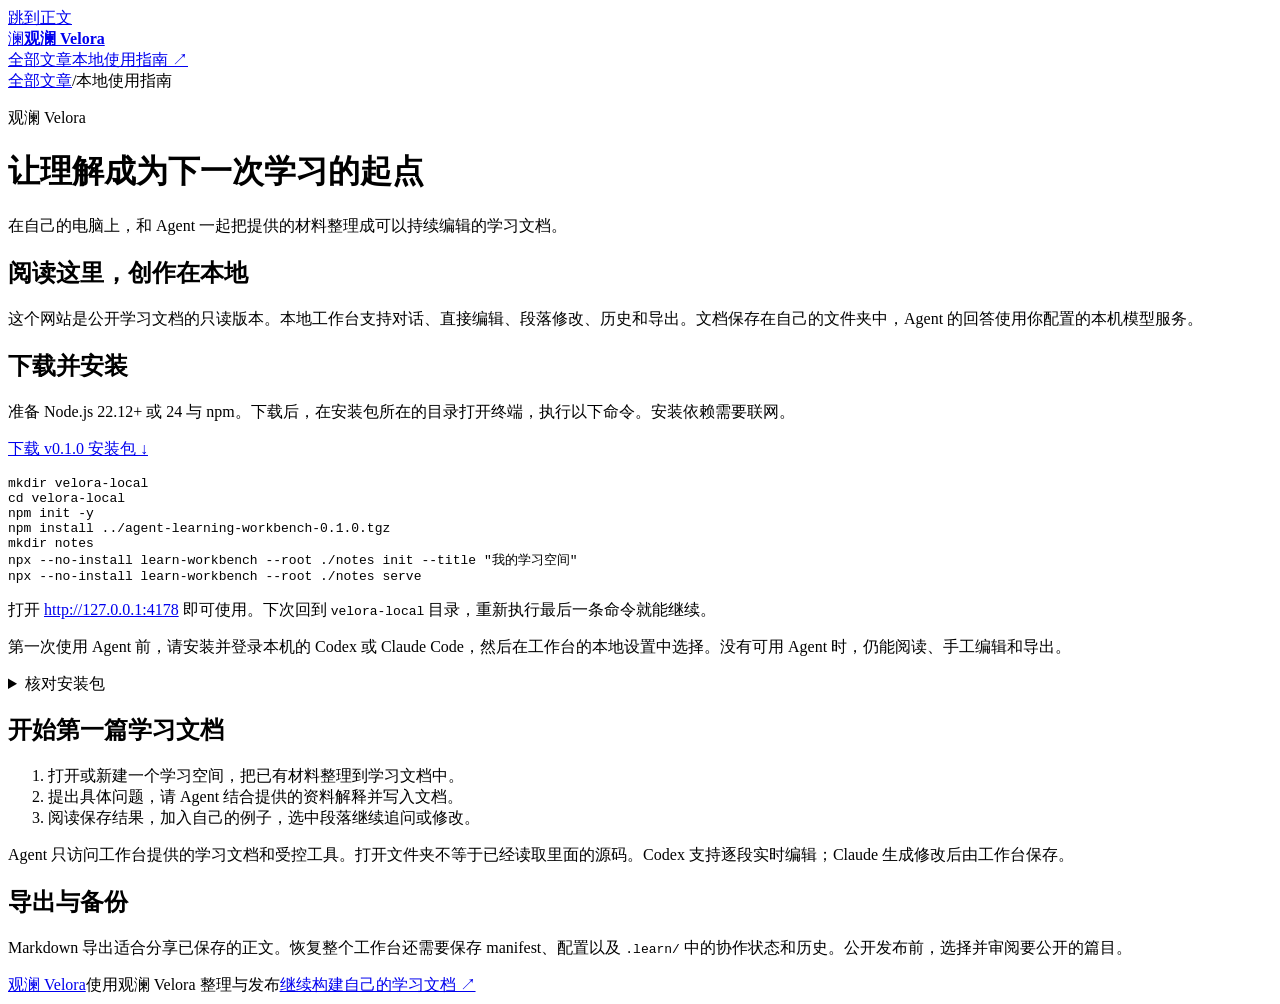
==== getting-started/index.html @ 002b8e45 "publish: make Velora available as a public learning website Tested: project subpath, website navigat" ====
<!doctype html><html lang="zh-CN"><head><meta charset="UTF-8"><meta name="viewport" content="width=device-width, initial-scale=1"><meta name="color-scheme" content="light"><meta http-equiv="Content-Security-Policy" content="default-src 'self'; script-src 'self' 'sha256-hYJgIZplOsGzFVvhRGhTYGaKmy2H5TzEuQ3A/DM75oE='; style-src 'self' 'unsafe-inline'; img-src 'self' data: https:; connect-src 'self'; object-src 'none'; base-uri 'none'; form-action 'self'"><title>本地使用指南 · 观澜 Velora</title><meta name="description" content="在本地使用观澜 Velora，把提供的材料整理成可以持续编辑的学习文档。"><link rel="canonical" href="https://majiayu000.github.io/velora-site/getting-started/"><meta property="og:url" content="https://majiayu000.github.io/velora-site/getting-started/"><meta property="og:title" content="本地使用指南 · 观澜 Velora"><meta property="og:description" content="在本地使用观澜 Velora，把提供的材料整理成可以持续编辑的学习文档。"><meta property="og:type" content="website"><meta property="og:locale" content="zh_CN"><meta name="twitter:card" content="summary"><meta name="twitter:title" content="本地使用指南 · 观澜 Velora"><meta name="twitter:description" content="在本地使用观澜 Velora，把提供的材料整理成可以持续编辑的学习文档。"><link rel="icon" href="/velora-site/favicon.svg" type="image/svg+xml"><script type="module" crossorigin src="/velora-site/assets/index-C56CfqEb.js"></script><link rel="stylesheet" crossorigin href="/velora-site/assets/index-DD77AjJB.css"><script type="application/ld+json">{"@context":"https://schema.org","@type":"WebPage","name":"本地使用指南","inLanguage":"zh-CN"}</script></head><body><a class="skip-link" href="#main">跳到正文</a><header class="public-header"><a class="public-brand" href="/velora-site/"><span aria-hidden="true">澜</span><strong>观澜 Velora</strong></a><nav class="header-links" aria-label="主导航"><a href="/velora-site/learn/#articles">全部文章</a><a href="/velora-site/getting-started/">本地使用指南 <span aria-hidden="true">↗</span></a></nav></header><main id="main" class="public-article standalone-page" tabindex="-1"><nav class="breadcrumbs" aria-label="面包屑"><a href="/velora-site/learn/">全部文章</a><span aria-hidden="true">/</span><span>本地使用指南</span></nav><header class="article-heading"><p class="eyebrow">观澜 Velora</p><h1>让理解成为下一次学习的起点</h1><p class="article-summary">在自己的电脑上，和 Agent 一起把提供的材料整理成可以持续编辑的学习文档。</p></header><article class="markdown"><h2>阅读这里，创作在本地</h2><p>这个网站是公开学习文档的只读版本。本地工作台支持对话、直接编辑、段落修改、历史和导出。文档保存在自己的文件夹中，Agent 的回答使用你配置的本机模型服务。</p><h2 id="install">下载并安装</h2><p>准备 Node.js 22.12+ 或 24 与 npm。下载后，在安装包所在的目录打开终端，执行以下命令。安装依赖需要联网。</p><p><a class="download-button" href="/velora-site/downloads/agent-learning-workbench-0.1.0.tgz" download>下载 v0.1.0 安装包 ↓</a></p><pre><code>mkdir velora-local
cd velora-local
npm init -y
npm install ../agent-learning-workbench-0.1.0.tgz
mkdir notes
npx --no-install learn-workbench --root ./notes init --title "我的学习空间"
npx --no-install learn-workbench --root ./notes serve</code></pre><p>打开 <a href="http://127.0.0.1:4178">http://127.0.0.1:4178</a> 即可使用。下次回到 <code>velora-local</code> 目录，重新执行最后一条命令就能继续。</p><p>第一次使用 Agent 前，请安装并登录本机的 Codex 或 Claude Code，然后在工作台的本地设置中选择。没有可用 Agent 时，仍能阅读、手工编辑和导出。</p><details class="release-checksum"><summary>核对安装包</summary><p>文件名：<code>agent-learning-workbench-0.1.0.tgz</code><br>版本：<code>0.1.0</code><br>SHA-256：</p><pre><code>44dfbe293acb05cd1f45ab26c46882062221195cc595f4edd8926decc101cbcd</code></pre><p><a href="/velora-site/downloads/agent-learning-workbench-0.1.0.tgz.sha256" download>下载校验值文件</a>。这份安装包包含编译后的本地界面、CLI、SDK、MCP 与源码，按项目 MIT 许可分发。</p></details><h2>开始第一篇学习文档</h2><ol><li>打开或新建一个学习空间，把已有材料整理到学习文档中。</li><li>提出具体问题，请 Agent 结合提供的资料解释并写入文档。</li><li>阅读保存结果，加入自己的例子，选中段落继续追问或修改。</li></ol><p>Agent 只访问工作台提供的学习文档和受控工具。打开文件夹不等于已经读取里面的源码。Codex 支持逐段实时编辑；Claude 生成修改后由工作台保存。</p><h2>导出与备份</h2><p>Markdown 导出适合分享已保存的正文。恢复整个工作台还需要保存 manifest、配置以及 <code>.learn/</code> 中的协作状态和历史。公开发布前，选择并审阅要公开的篇目。</p></article></main><footer class="public-footer"><a href="/velora-site/">观澜 Velora</a><span>使用观澜 Velora 整理与发布</span><a href="/velora-site/getting-started/">继续构建自己的学习文档 ↗</a></footer></body></html>
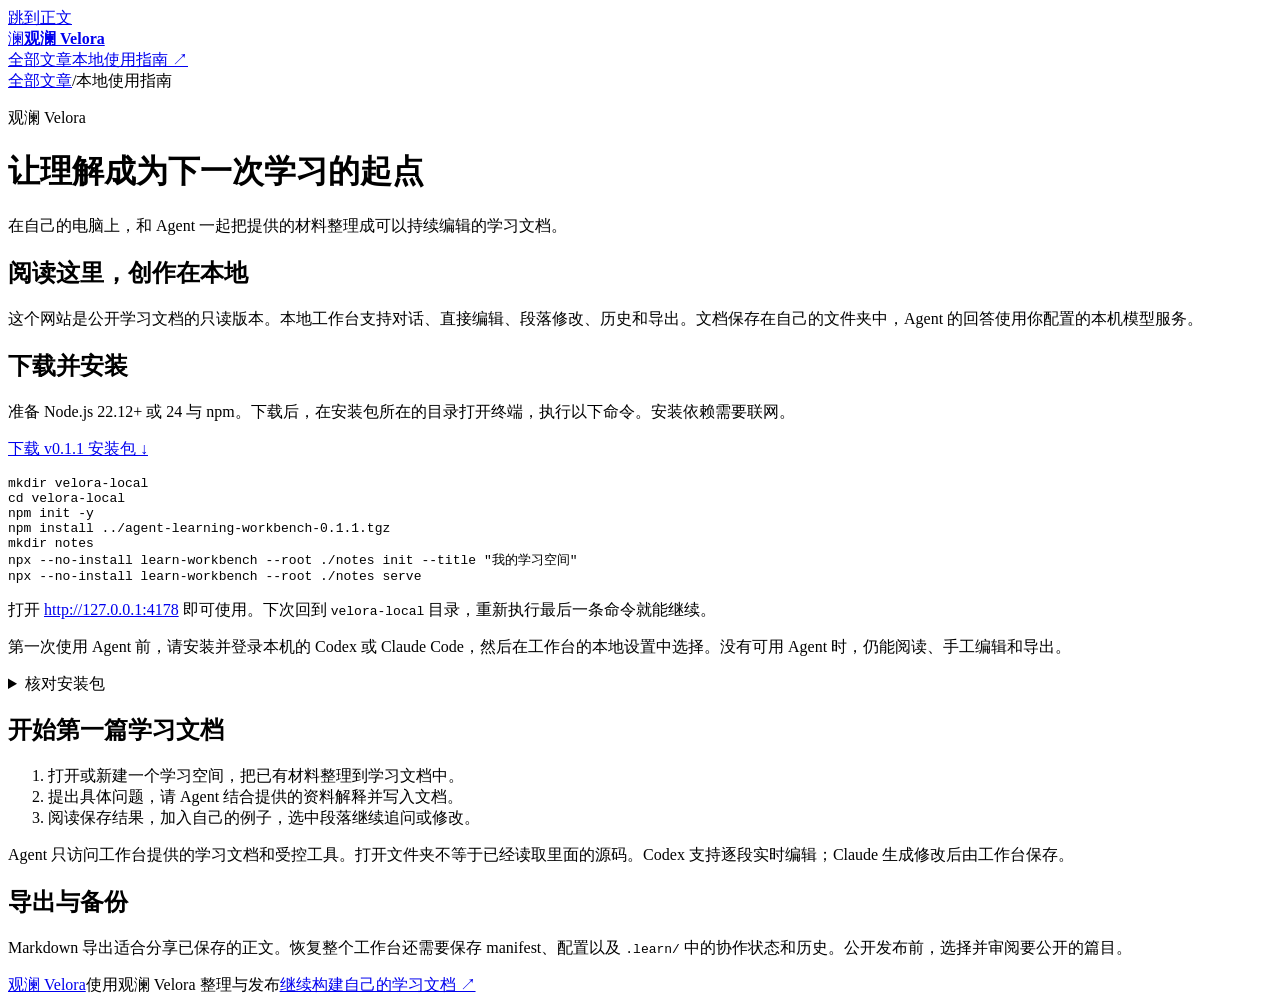
==== commit c2239e5b: "release: distribute workbench 0.1.1 with restart recovery Signed-off-by: majiayu000 <1835304752@qq.c" ====
--- a/getting-started/index.html
+++ b/getting-started/index.html
@@ -1,7 +1,7 @@
-<!doctype html><html lang="zh-CN"><head><meta charset="UTF-8"><meta name="viewport" content="width=device-width, initial-scale=1"><meta name="color-scheme" content="light"><meta http-equiv="Content-Security-Policy" content="default-src 'self'; script-src 'self' 'sha256-hYJgIZplOsGzFVvhRGhTYGaKmy2H5TzEuQ3A/DM75oE='; style-src 'self' 'unsafe-inline'; img-src 'self' data: https:; connect-src 'self'; object-src 'none'; base-uri 'none'; form-action 'self'"><title>本地使用指南 · 观澜 Velora</title><meta name="description" content="在本地使用观澜 Velora，把提供的材料整理成可以持续编辑的学习文档。"><link rel="canonical" href="https://majiayu000.github.io/velora-site/getting-started/"><meta property="og:url" content="https://majiayu000.github.io/velora-site/getting-started/"><meta property="og:title" content="本地使用指南 · 观澜 Velora"><meta property="og:description" content="在本地使用观澜 Velora，把提供的材料整理成可以持续编辑的学习文档。"><meta property="og:type" content="website"><meta property="og:locale" content="zh_CN"><meta name="twitter:card" content="summary"><meta name="twitter:title" content="本地使用指南 · 观澜 Velora"><meta name="twitter:description" content="在本地使用观澜 Velora，把提供的材料整理成可以持续编辑的学习文档。"><link rel="icon" href="/velora-site/favicon.svg" type="image/svg+xml"><script type="module" crossorigin src="/velora-site/assets/index-C56CfqEb.js"></script><link rel="stylesheet" crossorigin href="/velora-site/assets/index-DD77AjJB.css"><script type="application/ld+json">{"@context":"https://schema.org","@type":"WebPage","name":"本地使用指南","inLanguage":"zh-CN"}</script></head><body><a class="skip-link" href="#main">跳到正文</a><header class="public-header"><a class="public-brand" href="/velora-site/"><span aria-hidden="true">澜</span><strong>观澜 Velora</strong></a><nav class="header-links" aria-label="主导航"><a href="/velora-site/learn/#articles">全部文章</a><a href="/velora-site/getting-started/">本地使用指南 <span aria-hidden="true">↗</span></a></nav></header><main id="main" class="public-article standalone-page" tabindex="-1"><nav class="breadcrumbs" aria-label="面包屑"><a href="/velora-site/learn/">全部文章</a><span aria-hidden="true">/</span><span>本地使用指南</span></nav><header class="article-heading"><p class="eyebrow">观澜 Velora</p><h1>让理解成为下一次学习的起点</h1><p class="article-summary">在自己的电脑上，和 Agent 一起把提供的材料整理成可以持续编辑的学习文档。</p></header><article class="markdown"><h2>阅读这里，创作在本地</h2><p>这个网站是公开学习文档的只读版本。本地工作台支持对话、直接编辑、段落修改、历史和导出。文档保存在自己的文件夹中，Agent 的回答使用你配置的本机模型服务。</p><h2 id="install">下载并安装</h2><p>准备 Node.js 22.12+ 或 24 与 npm。下载后，在安装包所在的目录打开终端，执行以下命令。安装依赖需要联网。</p><p><a class="download-button" href="/velora-site/downloads/agent-learning-workbench-0.1.0.tgz" download>下载 v0.1.0 安装包 ↓</a></p><pre><code>mkdir velora-local
+<!doctype html><html lang="zh-CN"><head><meta charset="UTF-8"><meta name="viewport" content="width=device-width, initial-scale=1"><meta name="color-scheme" content="light"><meta http-equiv="Content-Security-Policy" content="default-src 'self'; script-src 'self' 'sha256-hYJgIZplOsGzFVvhRGhTYGaKmy2H5TzEuQ3A/DM75oE='; style-src 'self' 'unsafe-inline'; img-src 'self' data: https:; connect-src 'self'; object-src 'none'; base-uri 'none'; form-action 'self'"><title>本地使用指南 · 观澜 Velora</title><meta name="description" content="在本地使用观澜 Velora，把提供的材料整理成可以持续编辑的学习文档。"><link rel="canonical" href="https://majiayu000.github.io/velora-site/getting-started/"><meta property="og:url" content="https://majiayu000.github.io/velora-site/getting-started/"><meta property="og:title" content="本地使用指南 · 观澜 Velora"><meta property="og:description" content="在本地使用观澜 Velora，把提供的材料整理成可以持续编辑的学习文档。"><meta property="og:type" content="website"><meta property="og:locale" content="zh_CN"><meta name="twitter:card" content="summary"><meta name="twitter:title" content="本地使用指南 · 观澜 Velora"><meta name="twitter:description" content="在本地使用观澜 Velora，把提供的材料整理成可以持续编辑的学习文档。"><link rel="icon" href="/velora-site/favicon.svg" type="image/svg+xml"><script type="module" crossorigin src="/velora-site/assets/index-C56CfqEb.js"></script><link rel="stylesheet" crossorigin href="/velora-site/assets/index-DD77AjJB.css"><script type="application/ld+json">{"@context":"https://schema.org","@type":"WebPage","name":"本地使用指南","inLanguage":"zh-CN"}</script></head><body><a class="skip-link" href="#main">跳到正文</a><header class="public-header"><a class="public-brand" href="/velora-site/"><span aria-hidden="true">澜</span><strong>观澜 Velora</strong></a><nav class="header-links" aria-label="主导航"><a href="/velora-site/learn/#articles">全部文章</a><a href="/velora-site/getting-started/">本地使用指南 <span aria-hidden="true">↗</span></a></nav></header><main id="main" class="public-article standalone-page" tabindex="-1"><nav class="breadcrumbs" aria-label="面包屑"><a href="/velora-site/learn/">全部文章</a><span aria-hidden="true">/</span><span>本地使用指南</span></nav><header class="article-heading"><p class="eyebrow">观澜 Velora</p><h1>让理解成为下一次学习的起点</h1><p class="article-summary">在自己的电脑上，和 Agent 一起把提供的材料整理成可以持续编辑的学习文档。</p></header><article class="markdown"><h2>阅读这里，创作在本地</h2><p>这个网站是公开学习文档的只读版本。本地工作台支持对话、直接编辑、段落修改、历史和导出。文档保存在自己的文件夹中，Agent 的回答使用你配置的本机模型服务。</p><h2 id="install">下载并安装</h2><p>准备 Node.js 22.12+ 或 24 与 npm。下载后，在安装包所在的目录打开终端，执行以下命令。安装依赖需要联网。</p><p><a class="download-button" href="/velora-site/downloads/agent-learning-workbench-0.1.1.tgz" download>下载 v0.1.1 安装包 ↓</a></p><pre><code>mkdir velora-local
 cd velora-local
 npm init -y
-npm install ../agent-learning-workbench-0.1.0.tgz
+npm install ../agent-learning-workbench-0.1.1.tgz
 mkdir notes
 npx --no-install learn-workbench --root ./notes init --title "我的学习空间"
-npx --no-install learn-workbench --root ./notes serve</code></pre><p>打开 <a href="http://127.0.0.1:4178">http://127.0.0.1:4178</a> 即可使用。下次回到 <code>velora-local</code> 目录，重新执行最后一条命令就能继续。</p><p>第一次使用 Agent 前，请安装并登录本机的 Codex 或 Claude Code，然后在工作台的本地设置中选择。没有可用 Agent 时，仍能阅读、手工编辑和导出。</p><details class="release-checksum"><summary>核对安装包</summary><p>文件名：<code>agent-learning-workbench-0.1.0.tgz</code><br>版本：<code>0.1.0</code><br>SHA-256：</p><pre><code>44dfbe293acb05cd1f45ab26c46882062221195cc595f4edd8926decc101cbcd</code></pre><p><a href="/velora-site/downloads/agent-learning-workbench-0.1.0.tgz.sha256" download>下载校验值文件</a>。这份安装包包含编译后的本地界面、CLI、SDK、MCP 与源码，按项目 MIT 许可分发。</p></details><h2>开始第一篇学习文档</h2><ol><li>打开或新建一个学习空间，把已有材料整理到学习文档中。</li><li>提出具体问题，请 Agent 结合提供的资料解释并写入文档。</li><li>阅读保存结果，加入自己的例子，选中段落继续追问或修改。</li></ol><p>Agent 只访问工作台提供的学习文档和受控工具。打开文件夹不等于已经读取里面的源码。Codex 支持逐段实时编辑；Claude 生成修改后由工作台保存。</p><h2>导出与备份</h2><p>Markdown 导出适合分享已保存的正文。恢复整个工作台还需要保存 manifest、配置以及 <code>.learn/</code> 中的协作状态和历史。公开发布前，选择并审阅要公开的篇目。</p></article></main><footer class="public-footer"><a href="/velora-site/">观澜 Velora</a><span>使用观澜 Velora 整理与发布</span><a href="/velora-site/getting-started/">继续构建自己的学习文档 ↗</a></footer></body></html>+npx --no-install learn-workbench --root ./notes serve</code></pre><p>打开 <a href="http://127.0.0.1:4178">http://127.0.0.1:4178</a> 即可使用。下次回到 <code>velora-local</code> 目录，重新执行最后一条命令就能继续。</p><p>第一次使用 Agent 前，请安装并登录本机的 Codex 或 Claude Code，然后在工作台的本地设置中选择。没有可用 Agent 时，仍能阅读、手工编辑和导出。</p><details class="release-checksum"><summary>核对安装包</summary><p>文件名：<code>agent-learning-workbench-0.1.1.tgz</code><br>版本：<code>0.1.1</code><br>SHA-256：</p><pre><code>d2ad50857bb3f935c271f5ce64d15b968e8230d9d48fe9af89096e7d56e7b81a</code></pre><p><a href="/velora-site/downloads/agent-learning-workbench-0.1.1.tgz.sha256" download>下载校验值文件</a>。这份安装包包含编译后的本地界面、CLI、SDK、MCP 与源码，按项目 MIT 许可分发。</p></details><h2>开始第一篇学习文档</h2><ol><li>打开或新建一个学习空间，把已有材料整理到学习文档中。</li><li>提出具体问题，请 Agent 结合提供的资料解释并写入文档。</li><li>阅读保存结果，加入自己的例子，选中段落继续追问或修改。</li></ol><p>Agent 只访问工作台提供的学习文档和受控工具。打开文件夹不等于已经读取里面的源码。Codex 支持逐段实时编辑；Claude 生成修改后由工作台保存。</p><h2>导出与备份</h2><p>Markdown 导出适合分享已保存的正文。恢复整个工作台还需要保存 manifest、配置以及 <code>.learn/</code> 中的协作状态和历史。公开发布前，选择并审阅要公开的篇目。</p></article></main><footer class="public-footer"><a href="/velora-site/">观澜 Velora</a><span>使用观澜 Velora 整理与发布</span><a href="/velora-site/getting-started/">继续构建自己的学习文档 ↗</a></footer></body></html>
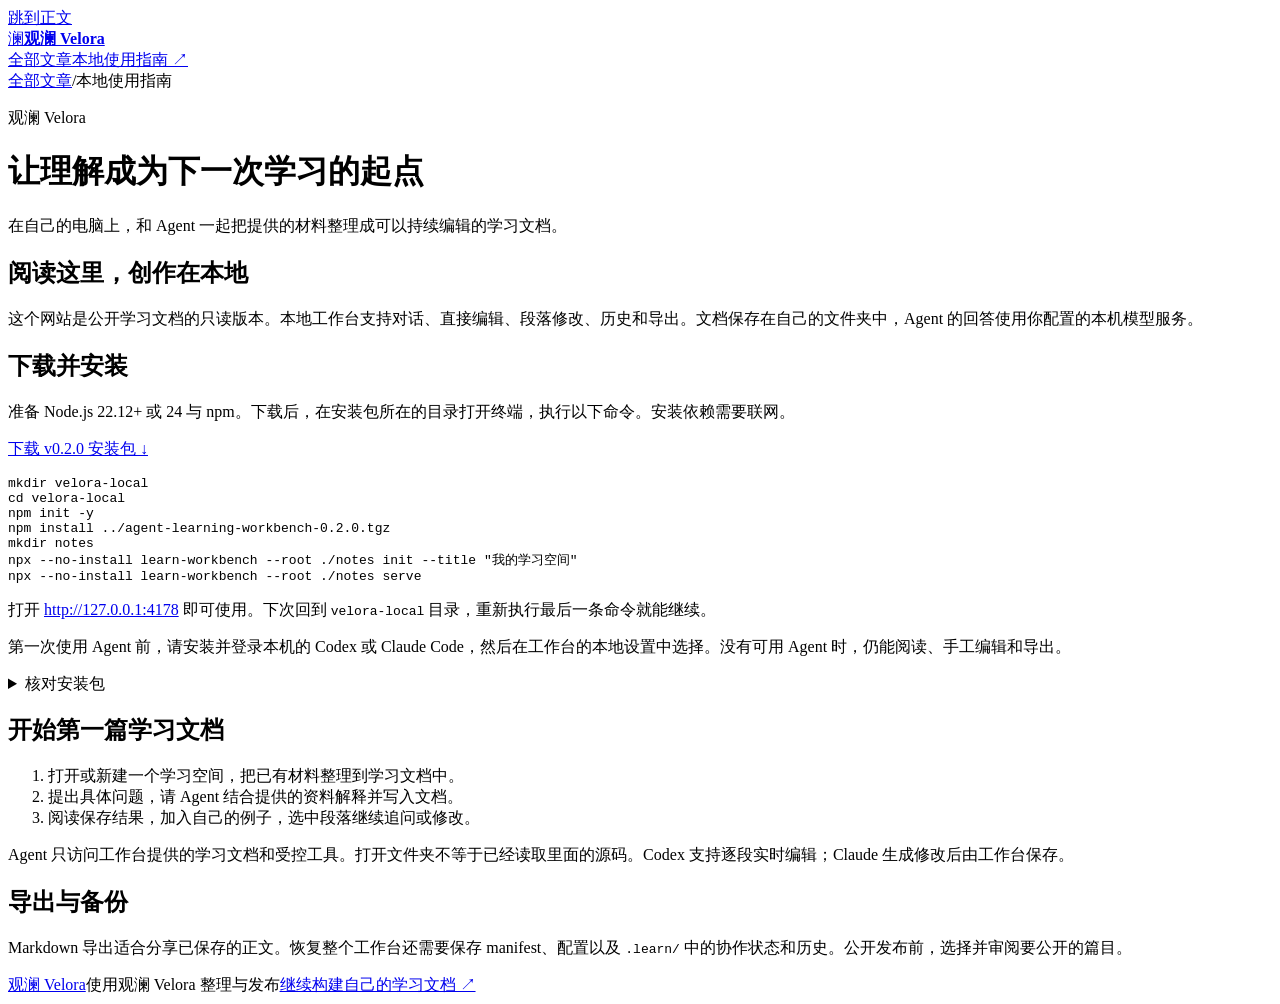
==== commit e8c39e4f: "release: distribute workbench 0.2.0 with the whiteboard Signed-off-by: majiayu000 <1835304752@qq.com" ====
--- a/getting-started/index.html
+++ b/getting-started/index.html
@@ -1,7 +1,7 @@
-<!doctype html><html lang="zh-CN"><head><meta charset="UTF-8"><meta name="viewport" content="width=device-width, initial-scale=1"><meta name="color-scheme" content="light"><meta http-equiv="Content-Security-Policy" content="default-src 'self'; script-src 'self' 'sha256-hYJgIZplOsGzFVvhRGhTYGaKmy2H5TzEuQ3A/DM75oE='; style-src 'self' 'unsafe-inline'; img-src 'self' data: https:; connect-src 'self'; object-src 'none'; base-uri 'none'; form-action 'self'"><title>本地使用指南 · 观澜 Velora</title><meta name="description" content="在本地使用观澜 Velora，把提供的材料整理成可以持续编辑的学习文档。"><link rel="canonical" href="https://majiayu000.github.io/velora-site/getting-started/"><meta property="og:url" content="https://majiayu000.github.io/velora-site/getting-started/"><meta property="og:title" content="本地使用指南 · 观澜 Velora"><meta property="og:description" content="在本地使用观澜 Velora，把提供的材料整理成可以持续编辑的学习文档。"><meta property="og:type" content="website"><meta property="og:locale" content="zh_CN"><meta name="twitter:card" content="summary"><meta name="twitter:title" content="本地使用指南 · 观澜 Velora"><meta name="twitter:description" content="在本地使用观澜 Velora，把提供的材料整理成可以持续编辑的学习文档。"><link rel="icon" href="/velora-site/favicon.svg" type="image/svg+xml"><script type="module" crossorigin src="/velora-site/assets/index-C56CfqEb.js"></script><link rel="stylesheet" crossorigin href="/velora-site/assets/index-DD77AjJB.css"><script type="application/ld+json">{"@context":"https://schema.org","@type":"WebPage","name":"本地使用指南","inLanguage":"zh-CN"}</script></head><body><a class="skip-link" href="#main">跳到正文</a><header class="public-header"><a class="public-brand" href="/velora-site/"><span aria-hidden="true">澜</span><strong>观澜 Velora</strong></a><nav class="header-links" aria-label="主导航"><a href="/velora-site/learn/#articles">全部文章</a><a href="/velora-site/getting-started/">本地使用指南 <span aria-hidden="true">↗</span></a></nav></header><main id="main" class="public-article standalone-page" tabindex="-1"><nav class="breadcrumbs" aria-label="面包屑"><a href="/velora-site/learn/">全部文章</a><span aria-hidden="true">/</span><span>本地使用指南</span></nav><header class="article-heading"><p class="eyebrow">观澜 Velora</p><h1>让理解成为下一次学习的起点</h1><p class="article-summary">在自己的电脑上，和 Agent 一起把提供的材料整理成可以持续编辑的学习文档。</p></header><article class="markdown"><h2>阅读这里，创作在本地</h2><p>这个网站是公开学习文档的只读版本。本地工作台支持对话、直接编辑、段落修改、历史和导出。文档保存在自己的文件夹中，Agent 的回答使用你配置的本机模型服务。</p><h2 id="install">下载并安装</h2><p>准备 Node.js 22.12+ 或 24 与 npm。下载后，在安装包所在的目录打开终端，执行以下命令。安装依赖需要联网。</p><p><a class="download-button" href="/velora-site/downloads/agent-learning-workbench-0.1.1.tgz" download>下载 v0.1.1 安装包 ↓</a></p><pre><code>mkdir velora-local
+<!doctype html><html lang="zh-CN"><head><meta charset="UTF-8"><meta name="viewport" content="width=device-width, initial-scale=1"><meta name="color-scheme" content="light"><meta http-equiv="Content-Security-Policy" content="default-src 'self'; script-src 'self' 'sha256-hYJgIZplOsGzFVvhRGhTYGaKmy2H5TzEuQ3A/DM75oE='; style-src 'self' 'unsafe-inline'; img-src 'self' data: https:; connect-src 'self'; object-src 'none'; base-uri 'none'; form-action 'self'"><title>本地使用指南 · 观澜 Velora</title><meta name="description" content="在本地使用观澜 Velora，把提供的材料整理成可以持续编辑的学习文档。"><link rel="canonical" href="https://majiayu000.github.io/velora-site/getting-started/"><meta property="og:url" content="https://majiayu000.github.io/velora-site/getting-started/"><meta property="og:title" content="本地使用指南 · 观澜 Velora"><meta property="og:description" content="在本地使用观澜 Velora，把提供的材料整理成可以持续编辑的学习文档。"><meta property="og:type" content="website"><meta property="og:locale" content="zh_CN"><meta name="twitter:card" content="summary"><meta name="twitter:title" content="本地使用指南 · 观澜 Velora"><meta name="twitter:description" content="在本地使用观澜 Velora，把提供的材料整理成可以持续编辑的学习文档。"><link rel="icon" href="/velora-site/favicon.svg" type="image/svg+xml"><script type="module" crossorigin src="/velora-site/assets/index-C56CfqEb.js"></script><link rel="stylesheet" crossorigin href="/velora-site/assets/index-DD77AjJB.css"><script type="application/ld+json">{"@context":"https://schema.org","@type":"WebPage","name":"本地使用指南","inLanguage":"zh-CN"}</script></head><body><a class="skip-link" href="#main">跳到正文</a><header class="public-header"><a class="public-brand" href="/velora-site/"><span aria-hidden="true">澜</span><strong>观澜 Velora</strong></a><nav class="header-links" aria-label="主导航"><a href="/velora-site/learn/#articles">全部文章</a><a href="/velora-site/getting-started/">本地使用指南 <span aria-hidden="true">↗</span></a></nav></header><main id="main" class="public-article standalone-page" tabindex="-1"><nav class="breadcrumbs" aria-label="面包屑"><a href="/velora-site/learn/">全部文章</a><span aria-hidden="true">/</span><span>本地使用指南</span></nav><header class="article-heading"><p class="eyebrow">观澜 Velora</p><h1>让理解成为下一次学习的起点</h1><p class="article-summary">在自己的电脑上，和 Agent 一起把提供的材料整理成可以持续编辑的学习文档。</p></header><article class="markdown"><h2>阅读这里，创作在本地</h2><p>这个网站是公开学习文档的只读版本。本地工作台支持对话、直接编辑、段落修改、历史和导出。文档保存在自己的文件夹中，Agent 的回答使用你配置的本机模型服务。</p><h2 id="install">下载并安装</h2><p>准备 Node.js 22.12+ 或 24 与 npm。下载后，在安装包所在的目录打开终端，执行以下命令。安装依赖需要联网。</p><p><a class="download-button" href="/velora-site/downloads/agent-learning-workbench-0.2.0.tgz" download>下载 v0.2.0 安装包 ↓</a></p><pre><code>mkdir velora-local
 cd velora-local
 npm init -y
-npm install ../agent-learning-workbench-0.1.1.tgz
+npm install ../agent-learning-workbench-0.2.0.tgz
 mkdir notes
 npx --no-install learn-workbench --root ./notes init --title "我的学习空间"
-npx --no-install learn-workbench --root ./notes serve</code></pre><p>打开 <a href="http://127.0.0.1:4178">http://127.0.0.1:4178</a> 即可使用。下次回到 <code>velora-local</code> 目录，重新执行最后一条命令就能继续。</p><p>第一次使用 Agent 前，请安装并登录本机的 Codex 或 Claude Code，然后在工作台的本地设置中选择。没有可用 Agent 时，仍能阅读、手工编辑和导出。</p><details class="release-checksum"><summary>核对安装包</summary><p>文件名：<code>agent-learning-workbench-0.1.1.tgz</code><br>版本：<code>0.1.1</code><br>SHA-256：</p><pre><code>d2ad50857bb3f935c271f5ce64d15b968e8230d9d48fe9af89096e7d56e7b81a</code></pre><p><a href="/velora-site/downloads/agent-learning-workbench-0.1.1.tgz.sha256" download>下载校验值文件</a>。这份安装包包含编译后的本地界面、CLI、SDK、MCP 与源码，按项目 MIT 许可分发。</p></details><h2>开始第一篇学习文档</h2><ol><li>打开或新建一个学习空间，把已有材料整理到学习文档中。</li><li>提出具体问题，请 Agent 结合提供的资料解释并写入文档。</li><li>阅读保存结果，加入自己的例子，选中段落继续追问或修改。</li></ol><p>Agent 只访问工作台提供的学习文档和受控工具。打开文件夹不等于已经读取里面的源码。Codex 支持逐段实时编辑；Claude 生成修改后由工作台保存。</p><h2>导出与备份</h2><p>Markdown 导出适合分享已保存的正文。恢复整个工作台还需要保存 manifest、配置以及 <code>.learn/</code> 中的协作状态和历史。公开发布前，选择并审阅要公开的篇目。</p></article></main><footer class="public-footer"><a href="/velora-site/">观澜 Velora</a><span>使用观澜 Velora 整理与发布</span><a href="/velora-site/getting-started/">继续构建自己的学习文档 ↗</a></footer></body></html>+npx --no-install learn-workbench --root ./notes serve</code></pre><p>打开 <a href="http://127.0.0.1:4178">http://127.0.0.1:4178</a> 即可使用。下次回到 <code>velora-local</code> 目录，重新执行最后一条命令就能继续。</p><p>第一次使用 Agent 前，请安装并登录本机的 Codex 或 Claude Code，然后在工作台的本地设置中选择。没有可用 Agent 时，仍能阅读、手工编辑和导出。</p><details class="release-checksum"><summary>核对安装包</summary><p>文件名：<code>agent-learning-workbench-0.2.0.tgz</code><br>版本：<code>0.2.0</code><br>SHA-256：</p><pre><code>6e61dc37c046ad9bf8f4324af50da6ffe2c01876fd100081da512ebd081fa8d8</code></pre><p><a href="/velora-site/downloads/agent-learning-workbench-0.2.0.tgz.sha256" download>下载校验值文件</a>。这份安装包包含编译后的本地界面、CLI、SDK、MCP 与源码，按项目 MIT 许可分发。</p></details><h2>开始第一篇学习文档</h2><ol><li>打开或新建一个学习空间，把已有材料整理到学习文档中。</li><li>提出具体问题，请 Agent 结合提供的资料解释并写入文档。</li><li>阅读保存结果，加入自己的例子，选中段落继续追问或修改。</li></ol><p>Agent 只访问工作台提供的学习文档和受控工具。打开文件夹不等于已经读取里面的源码。Codex 支持逐段实时编辑；Claude 生成修改后由工作台保存。</p><h2>导出与备份</h2><p>Markdown 导出适合分享已保存的正文。恢复整个工作台还需要保存 manifest、配置以及 <code>.learn/</code> 中的协作状态和历史。公开发布前，选择并审阅要公开的篇目。</p></article></main><footer class="public-footer"><a href="/velora-site/">观澜 Velora</a><span>使用观澜 Velora 整理与发布</span><a href="/velora-site/getting-started/">继续构建自己的学习文档 ↗</a></footer></body></html>
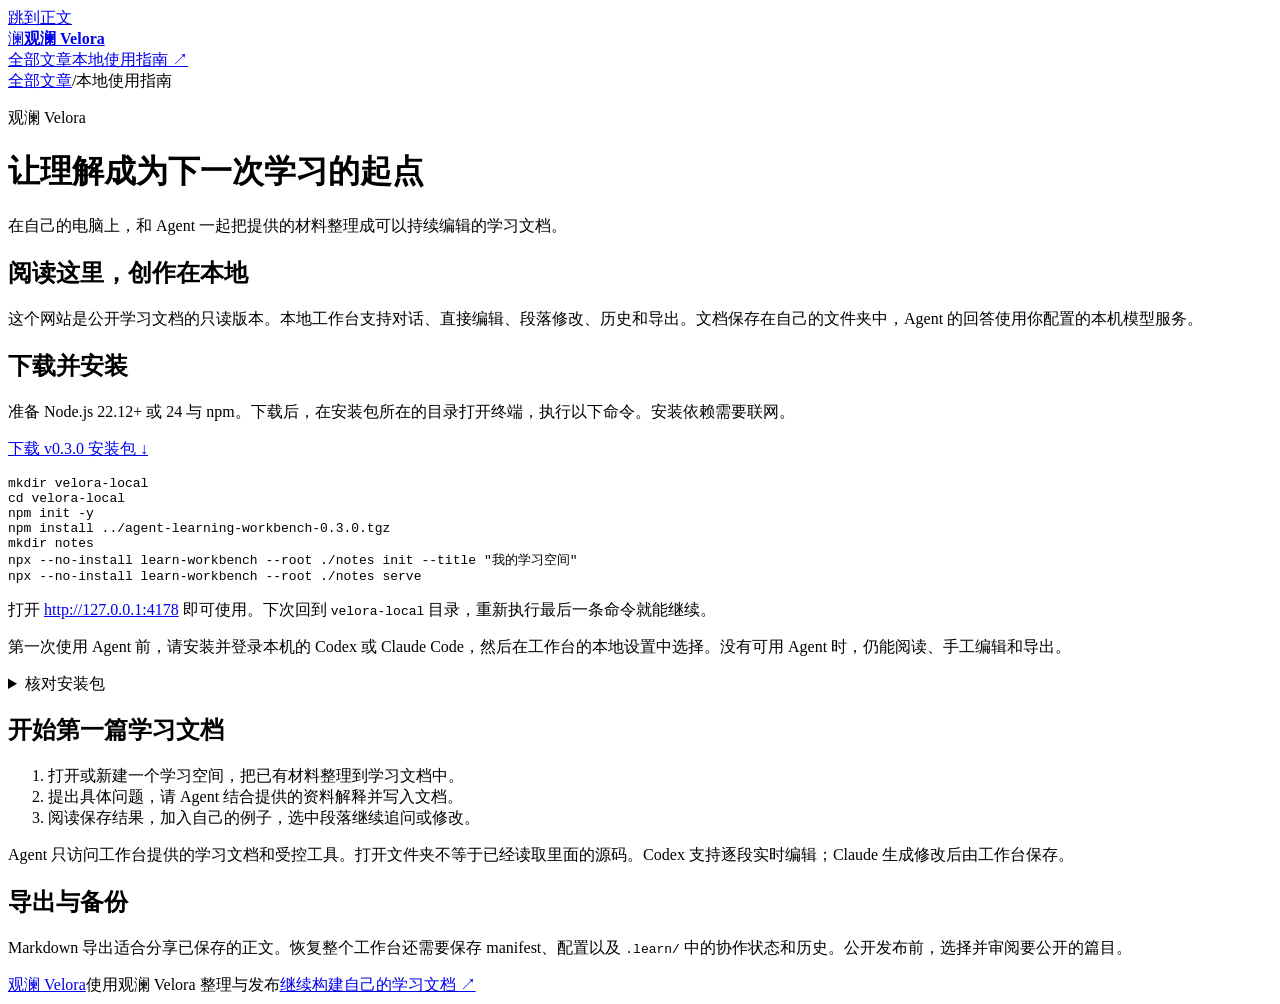
==== commit 87bdd2e4: "release: distribute workbench 0.3.0 with 倒素材 Signed-off-by: majiayu000 <1835304752@qq.com>" ====
--- a/getting-started/index.html
+++ b/getting-started/index.html
@@ -1,7 +1,7 @@
-<!doctype html><html lang="zh-CN"><head><meta charset="UTF-8"><meta name="viewport" content="width=device-width, initial-scale=1"><meta name="color-scheme" content="light"><meta http-equiv="Content-Security-Policy" content="default-src 'self'; script-src 'self' 'sha256-hYJgIZplOsGzFVvhRGhTYGaKmy2H5TzEuQ3A/DM75oE='; style-src 'self' 'unsafe-inline'; img-src 'self' data: https:; connect-src 'self'; object-src 'none'; base-uri 'none'; form-action 'self'"><title>本地使用指南 · 观澜 Velora</title><meta name="description" content="在本地使用观澜 Velora，把提供的材料整理成可以持续编辑的学习文档。"><link rel="canonical" href="https://majiayu000.github.io/velora-site/getting-started/"><meta property="og:url" content="https://majiayu000.github.io/velora-site/getting-started/"><meta property="og:title" content="本地使用指南 · 观澜 Velora"><meta property="og:description" content="在本地使用观澜 Velora，把提供的材料整理成可以持续编辑的学习文档。"><meta property="og:type" content="website"><meta property="og:locale" content="zh_CN"><meta name="twitter:card" content="summary"><meta name="twitter:title" content="本地使用指南 · 观澜 Velora"><meta name="twitter:description" content="在本地使用观澜 Velora，把提供的材料整理成可以持续编辑的学习文档。"><link rel="icon" href="/velora-site/favicon.svg" type="image/svg+xml"><script type="module" crossorigin src="/velora-site/assets/index-C56CfqEb.js"></script><link rel="stylesheet" crossorigin href="/velora-site/assets/index-DD77AjJB.css"><script type="application/ld+json">{"@context":"https://schema.org","@type":"WebPage","name":"本地使用指南","inLanguage":"zh-CN"}</script></head><body><a class="skip-link" href="#main">跳到正文</a><header class="public-header"><a class="public-brand" href="/velora-site/"><span aria-hidden="true">澜</span><strong>观澜 Velora</strong></a><nav class="header-links" aria-label="主导航"><a href="/velora-site/learn/#articles">全部文章</a><a href="/velora-site/getting-started/">本地使用指南 <span aria-hidden="true">↗</span></a></nav></header><main id="main" class="public-article standalone-page" tabindex="-1"><nav class="breadcrumbs" aria-label="面包屑"><a href="/velora-site/learn/">全部文章</a><span aria-hidden="true">/</span><span>本地使用指南</span></nav><header class="article-heading"><p class="eyebrow">观澜 Velora</p><h1>让理解成为下一次学习的起点</h1><p class="article-summary">在自己的电脑上，和 Agent 一起把提供的材料整理成可以持续编辑的学习文档。</p></header><article class="markdown"><h2>阅读这里，创作在本地</h2><p>这个网站是公开学习文档的只读版本。本地工作台支持对话、直接编辑、段落修改、历史和导出。文档保存在自己的文件夹中，Agent 的回答使用你配置的本机模型服务。</p><h2 id="install">下载并安装</h2><p>准备 Node.js 22.12+ 或 24 与 npm。下载后，在安装包所在的目录打开终端，执行以下命令。安装依赖需要联网。</p><p><a class="download-button" href="/velora-site/downloads/agent-learning-workbench-0.2.0.tgz" download>下载 v0.2.0 安装包 ↓</a></p><pre><code>mkdir velora-local
+<!doctype html><html lang="zh-CN"><head><meta charset="UTF-8"><meta name="viewport" content="width=device-width, initial-scale=1"><meta name="color-scheme" content="light"><meta http-equiv="Content-Security-Policy" content="default-src 'self'; script-src 'self' 'sha256-hYJgIZplOsGzFVvhRGhTYGaKmy2H5TzEuQ3A/DM75oE='; style-src 'self' 'unsafe-inline'; img-src 'self' data: https:; connect-src 'self'; object-src 'none'; base-uri 'none'; form-action 'self'"><title>本地使用指南 · 观澜 Velora</title><meta name="description" content="在本地使用观澜 Velora，把提供的材料整理成可以持续编辑的学习文档。"><link rel="canonical" href="https://majiayu000.github.io/velora-site/getting-started/"><meta property="og:url" content="https://majiayu000.github.io/velora-site/getting-started/"><meta property="og:title" content="本地使用指南 · 观澜 Velora"><meta property="og:description" content="在本地使用观澜 Velora，把提供的材料整理成可以持续编辑的学习文档。"><meta property="og:type" content="website"><meta property="og:locale" content="zh_CN"><meta name="twitter:card" content="summary"><meta name="twitter:title" content="本地使用指南 · 观澜 Velora"><meta name="twitter:description" content="在本地使用观澜 Velora，把提供的材料整理成可以持续编辑的学习文档。"><link rel="icon" href="/velora-site/favicon.svg" type="image/svg+xml"><script type="module" crossorigin src="/velora-site/assets/index-C56CfqEb.js"></script><link rel="stylesheet" crossorigin href="/velora-site/assets/index-DD77AjJB.css"><script type="application/ld+json">{"@context":"https://schema.org","@type":"WebPage","name":"本地使用指南","inLanguage":"zh-CN"}</script></head><body><a class="skip-link" href="#main">跳到正文</a><header class="public-header"><a class="public-brand" href="/velora-site/"><span aria-hidden="true">澜</span><strong>观澜 Velora</strong></a><nav class="header-links" aria-label="主导航"><a href="/velora-site/learn/#articles">全部文章</a><a href="/velora-site/getting-started/">本地使用指南 <span aria-hidden="true">↗</span></a></nav></header><main id="main" class="public-article standalone-page" tabindex="-1"><nav class="breadcrumbs" aria-label="面包屑"><a href="/velora-site/learn/">全部文章</a><span aria-hidden="true">/</span><span>本地使用指南</span></nav><header class="article-heading"><p class="eyebrow">观澜 Velora</p><h1>让理解成为下一次学习的起点</h1><p class="article-summary">在自己的电脑上，和 Agent 一起把提供的材料整理成可以持续编辑的学习文档。</p></header><article class="markdown"><h2>阅读这里，创作在本地</h2><p>这个网站是公开学习文档的只读版本。本地工作台支持对话、直接编辑、段落修改、历史和导出。文档保存在自己的文件夹中，Agent 的回答使用你配置的本机模型服务。</p><h2 id="install">下载并安装</h2><p>准备 Node.js 22.12+ 或 24 与 npm。下载后，在安装包所在的目录打开终端，执行以下命令。安装依赖需要联网。</p><p><a class="download-button" href="/velora-site/downloads/agent-learning-workbench-0.3.0.tgz" download>下载 v0.3.0 安装包 ↓</a></p><pre><code>mkdir velora-local
 cd velora-local
 npm init -y
-npm install ../agent-learning-workbench-0.2.0.tgz
+npm install ../agent-learning-workbench-0.3.0.tgz
 mkdir notes
 npx --no-install learn-workbench --root ./notes init --title "我的学习空间"
-npx --no-install learn-workbench --root ./notes serve</code></pre><p>打开 <a href="http://127.0.0.1:4178">http://127.0.0.1:4178</a> 即可使用。下次回到 <code>velora-local</code> 目录，重新执行最后一条命令就能继续。</p><p>第一次使用 Agent 前，请安装并登录本机的 Codex 或 Claude Code，然后在工作台的本地设置中选择。没有可用 Agent 时，仍能阅读、手工编辑和导出。</p><details class="release-checksum"><summary>核对安装包</summary><p>文件名：<code>agent-learning-workbench-0.2.0.tgz</code><br>版本：<code>0.2.0</code><br>SHA-256：</p><pre><code>6e61dc37c046ad9bf8f4324af50da6ffe2c01876fd100081da512ebd081fa8d8</code></pre><p><a href="/velora-site/downloads/agent-learning-workbench-0.2.0.tgz.sha256" download>下载校验值文件</a>。这份安装包包含编译后的本地界面、CLI、SDK、MCP 与源码，按项目 MIT 许可分发。</p></details><h2>开始第一篇学习文档</h2><ol><li>打开或新建一个学习空间，把已有材料整理到学习文档中。</li><li>提出具体问题，请 Agent 结合提供的资料解释并写入文档。</li><li>阅读保存结果，加入自己的例子，选中段落继续追问或修改。</li></ol><p>Agent 只访问工作台提供的学习文档和受控工具。打开文件夹不等于已经读取里面的源码。Codex 支持逐段实时编辑；Claude 生成修改后由工作台保存。</p><h2>导出与备份</h2><p>Markdown 导出适合分享已保存的正文。恢复整个工作台还需要保存 manifest、配置以及 <code>.learn/</code> 中的协作状态和历史。公开发布前，选择并审阅要公开的篇目。</p></article></main><footer class="public-footer"><a href="/velora-site/">观澜 Velora</a><span>使用观澜 Velora 整理与发布</span><a href="/velora-site/getting-started/">继续构建自己的学习文档 ↗</a></footer></body></html>+npx --no-install learn-workbench --root ./notes serve</code></pre><p>打开 <a href="http://127.0.0.1:4178">http://127.0.0.1:4178</a> 即可使用。下次回到 <code>velora-local</code> 目录，重新执行最后一条命令就能继续。</p><p>第一次使用 Agent 前，请安装并登录本机的 Codex 或 Claude Code，然后在工作台的本地设置中选择。没有可用 Agent 时，仍能阅读、手工编辑和导出。</p><details class="release-checksum"><summary>核对安装包</summary><p>文件名：<code>agent-learning-workbench-0.3.0.tgz</code><br>版本：<code>0.3.0</code><br>SHA-256：</p><pre><code>8823c0e18acb4956c98805b03596d84f9ca09de5cb45ea1e018a333aea1ec0ec</code></pre><p><a href="/velora-site/downloads/agent-learning-workbench-0.3.0.tgz.sha256" download>下载校验值文件</a>。这份安装包包含编译后的本地界面、CLI、SDK、MCP 与源码，按项目 MIT 许可分发。</p></details><h2>开始第一篇学习文档</h2><ol><li>打开或新建一个学习空间，把已有材料整理到学习文档中。</li><li>提出具体问题，请 Agent 结合提供的资料解释并写入文档。</li><li>阅读保存结果，加入自己的例子，选中段落继续追问或修改。</li></ol><p>Agent 只访问工作台提供的学习文档和受控工具。打开文件夹不等于已经读取里面的源码。Codex 支持逐段实时编辑；Claude 生成修改后由工作台保存。</p><h2>导出与备份</h2><p>Markdown 导出适合分享已保存的正文。恢复整个工作台还需要保存 manifest、配置以及 <code>.learn/</code> 中的协作状态和历史。公开发布前，选择并审阅要公开的篇目。</p></article></main><footer class="public-footer"><a href="/velora-site/">观澜 Velora</a><span>使用观澜 Velora 整理与发布</span><a href="/velora-site/getting-started/">继续构建自己的学习文档 ↗</a></footer></body></html>
